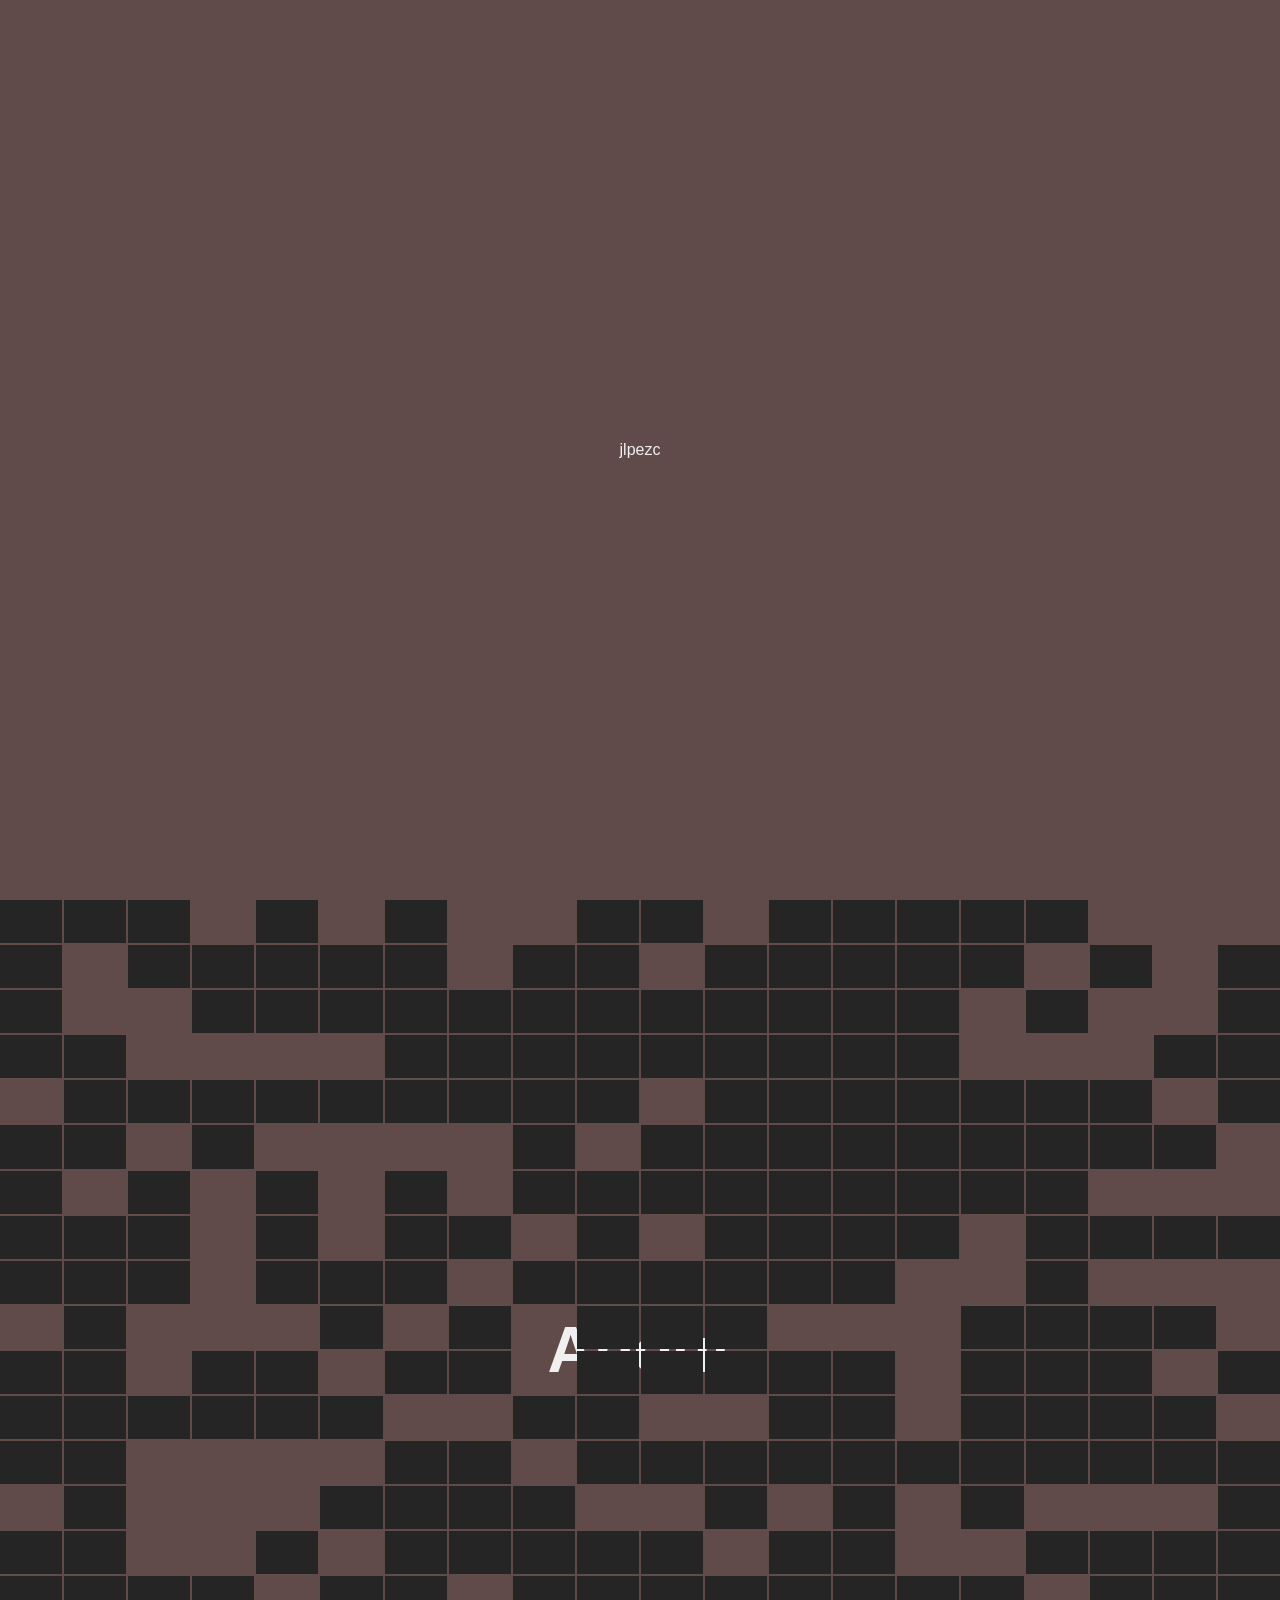
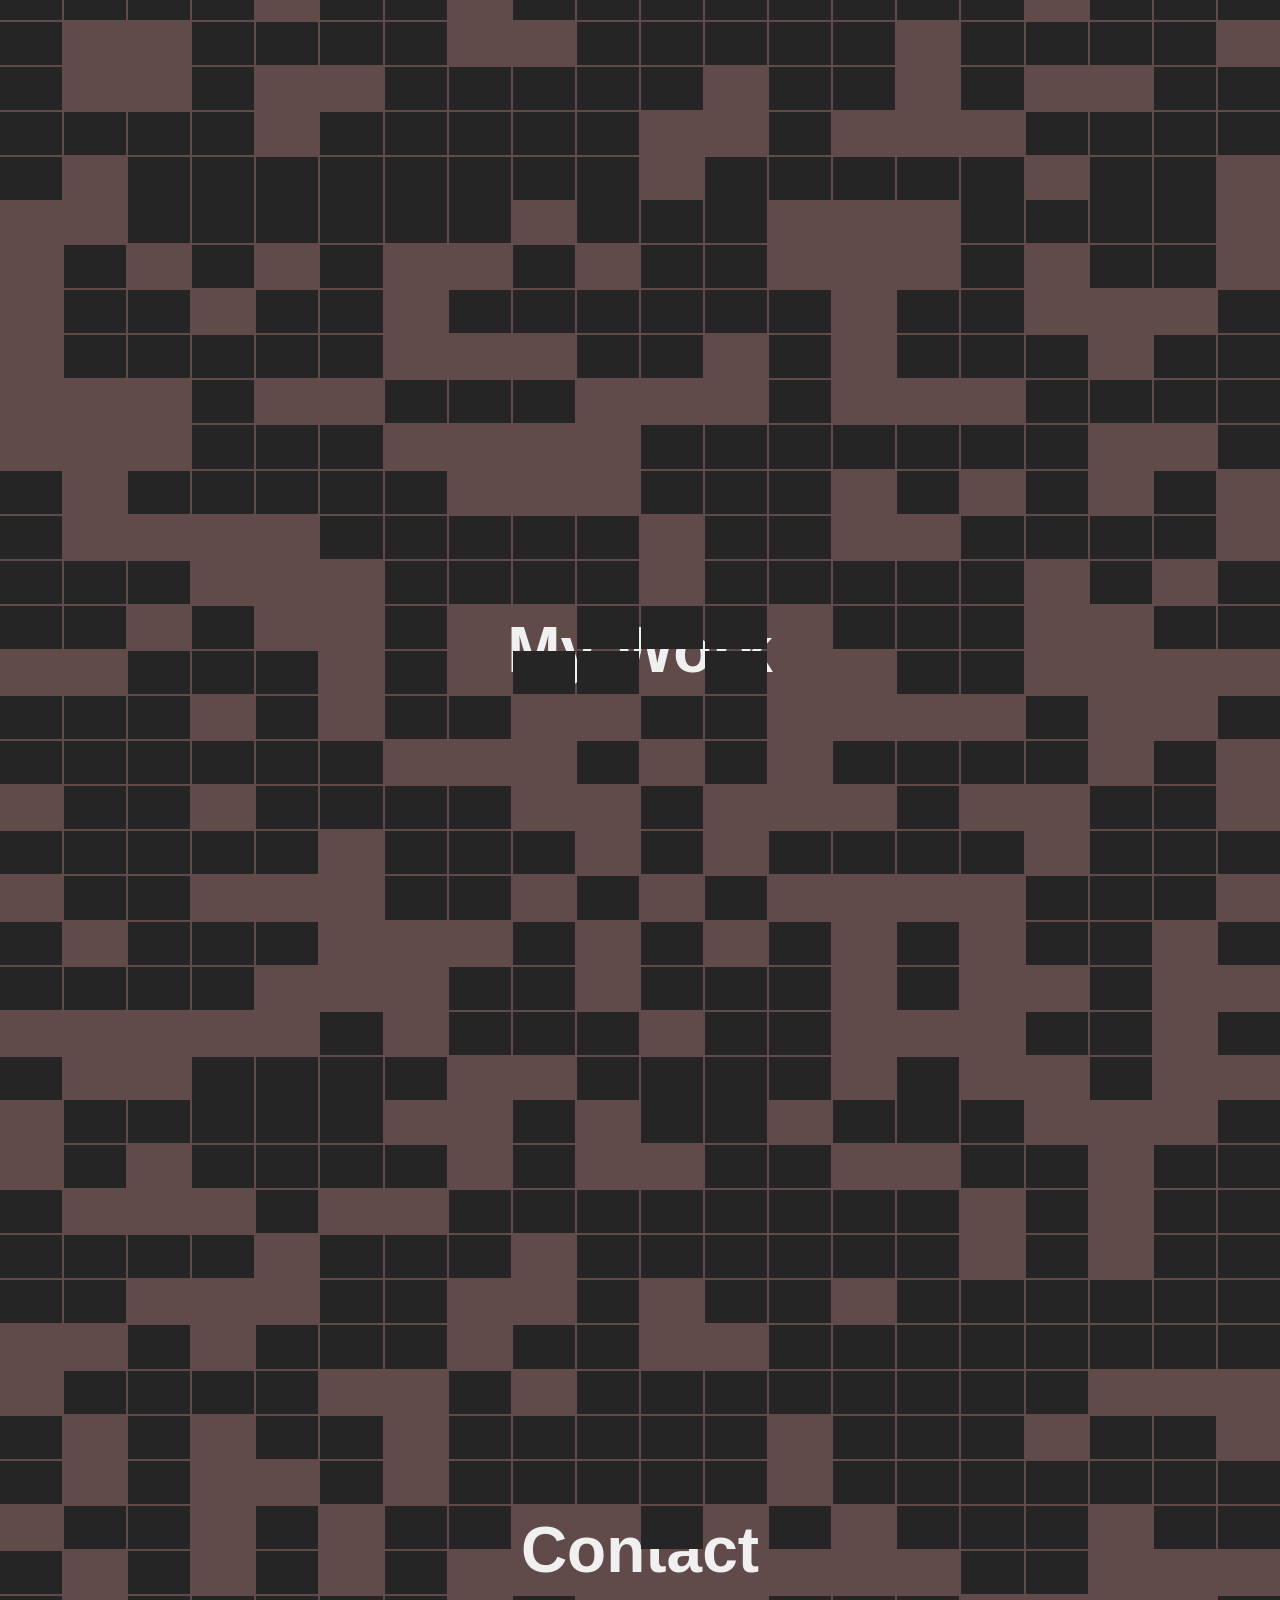
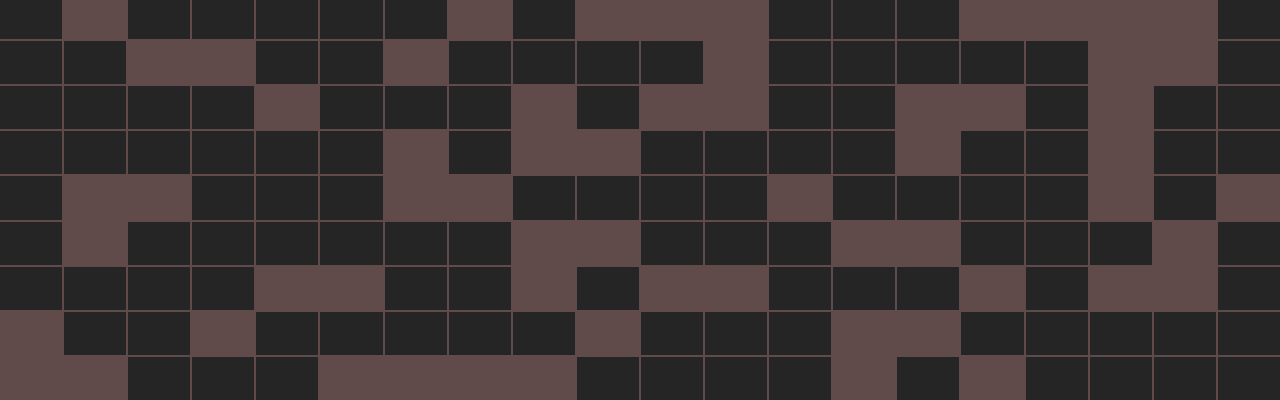
==== jose.html @ ac06c423 "BUBBLES" ====
<!DOCTYPE html>
<html lang="en">
<head>
  <meta charset="UTF-8">
  <meta name="viewport" content="width=device-width, initial-scale=1.0">
  <title>Dark Multi-Section Page</title>

</head>
<body>
    <main>
     
        <section id="home" class="fade-section">
          <div class="pixel-overlay"></div>
         <div>
            
            <p>jlpezc</p>

         </div> 
        </section>
      
        <section id="about" class="fade-section">
          <div class="pixel-overlay"></div>
          <h1>About</h1>
        </section>
      
        <section id="work" class="fade-section">
          <div class="pixel-overlay"></div>
          <h1>My Work</h1>
        </section>
      
        <section id="contact" class="fade-section">
          <div class="pixel-overlay"></div>
          <h1>Contact</h1>
        </section>
      </main>
      
      

  <style>
    body, html {
  margin: 0;
  padding: 0;
  font-family: Arial, sans-serif;
  background-color: #1b1b1b;
  color: #f0f0f0;
}

section {
  position: sticky; /* se queda pegada mientras haces scroll */
  top: 0;
  width: 100%;
  height: 100vh;
  display: flex;
  justify-content: center;
  align-items: center;
  background-color: #604a4a;
  overflow: hidden;
}

/* Z-index creciente para que las secciones se apilen */
#home { z-index: 1; }
#about { z-index: 2; }
#work { z-index: 3; }
#contact { z-index: 4; }


h1 {
  font-size: 4rem;
  z-index: 1;
  position: relative;
}

/* Overlay de cuadritos */
.pixel-overlay {
  position: absolute;
  top: 0;
  left: 0;
  width: 100%;
  height: 100%;
  display: grid;
  grid-template-columns: repeat(20, 1fr); /* 20 columnas de cuadritos */
  grid-template-rows: repeat(20, 1fr);   /* 20 filas */
  gap: 2px;
  z-index: 2;
}

.pixel-overlay div {
  background-color: #252525;
  opacity: 1;
  transition: opacity 0.3s ease;
}

</style>
<script>
document.addEventListener("DOMContentLoaded", () => {
  const sections = document.querySelectorAll(".fade-section");

  // Crear cuadritos dentro del overlay
  sections.forEach(section => {
    const overlay = section.querySelector(".pixel-overlay");
    const total = 20 * 20;

    for(let i=0; i<total; i++){
      const block = document.createElement("div");
      overlay.appendChild(block);
    }
  });

  // Animación de cuadritos
  function animateSection(section){
    const blocks = section.querySelectorAll(".pixel-overlay div");
    blocks.forEach((block, index) => {
      setTimeout(() => {
        block.style.opacity = "0";
      }, Math.random() * 1000);
    });
  }

  // IntersectionObserver
  const observer = new IntersectionObserver(entries => {
    entries.forEach(entry => {
      if(entry.isIntersecting){
        animateSection(entry.target);
        observer.unobserve(entry.target);
      }
    });
  }, { threshold: 0.3 });

  sections.forEach(section => observer.observe(section));
});


</script>
</body>
</html>
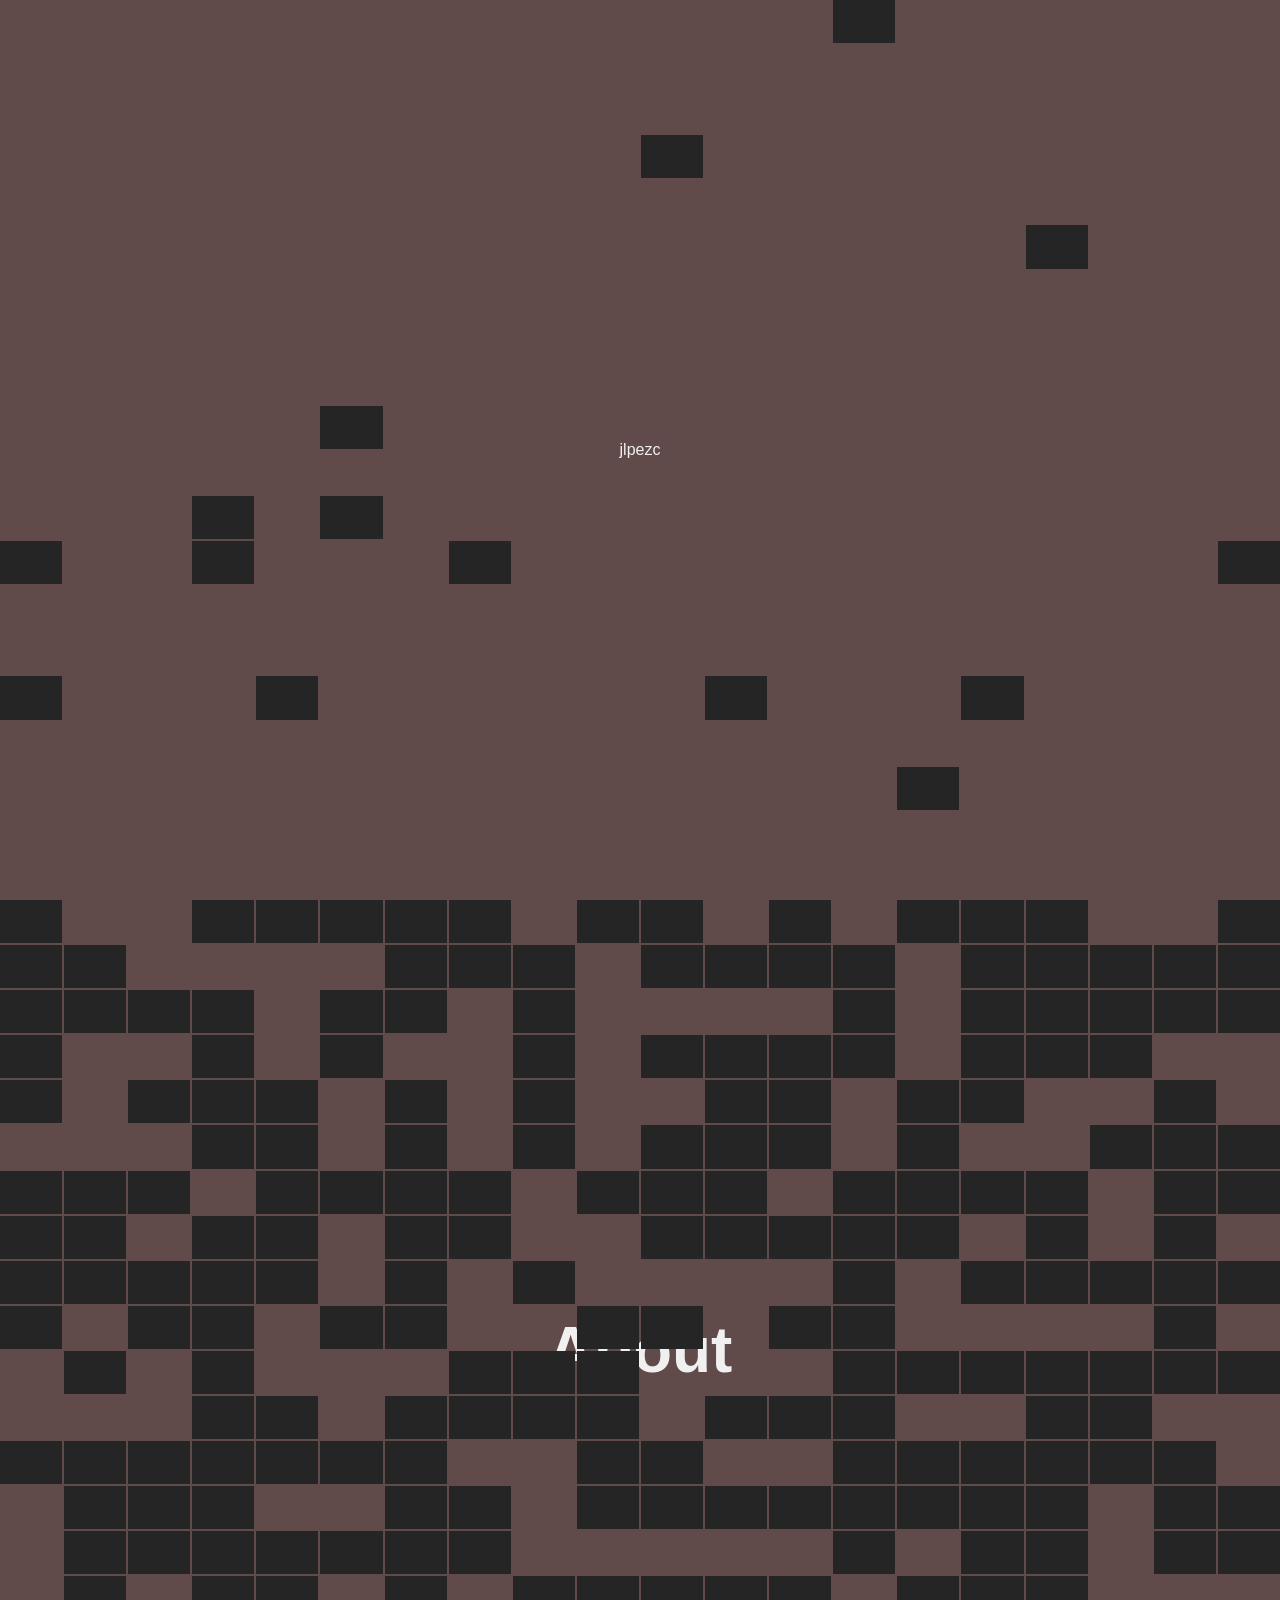
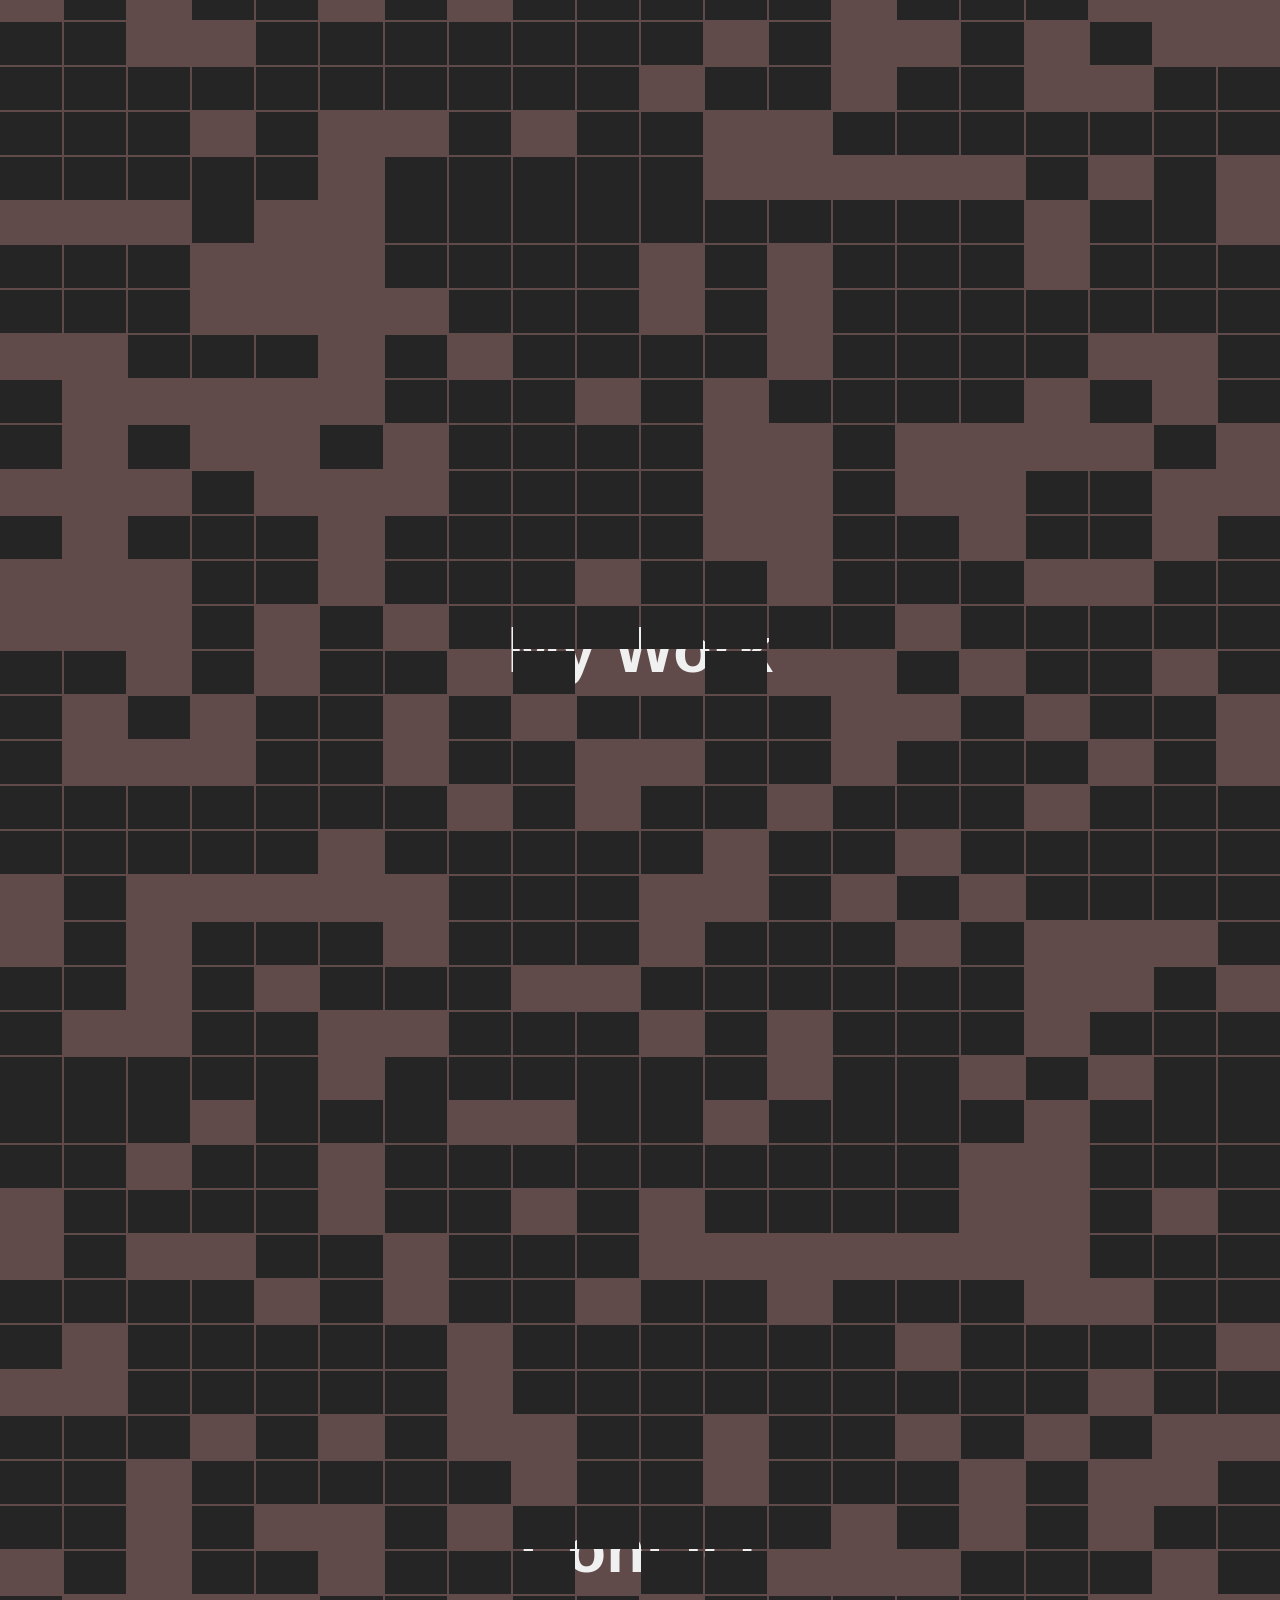
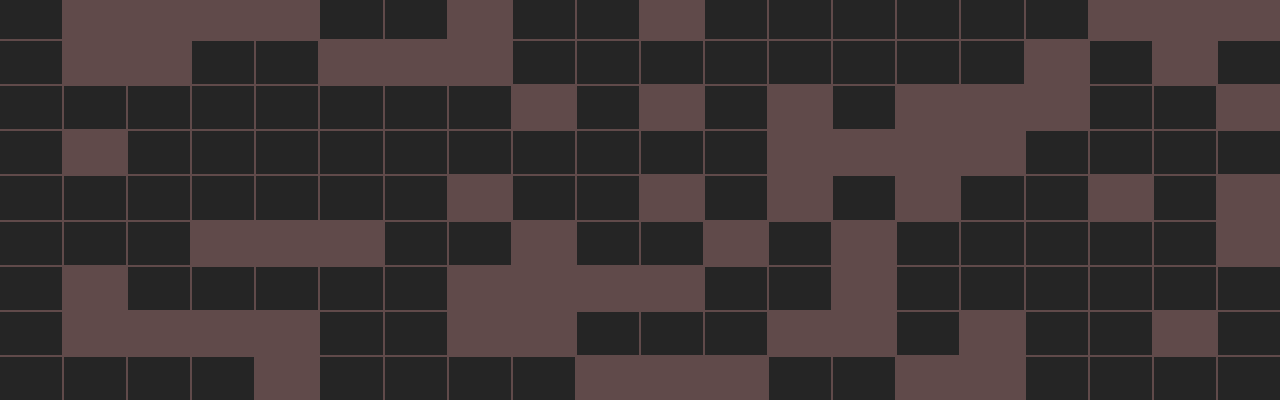
==== commit f3b254cc: "BUBBLES" ====
--- a/jose.html
+++ b/jose.html
@@ -7,6 +7,7 @@
 
 </head>
 <body>
+  
     <main>
      
         <section id="home" class="fade-section">
